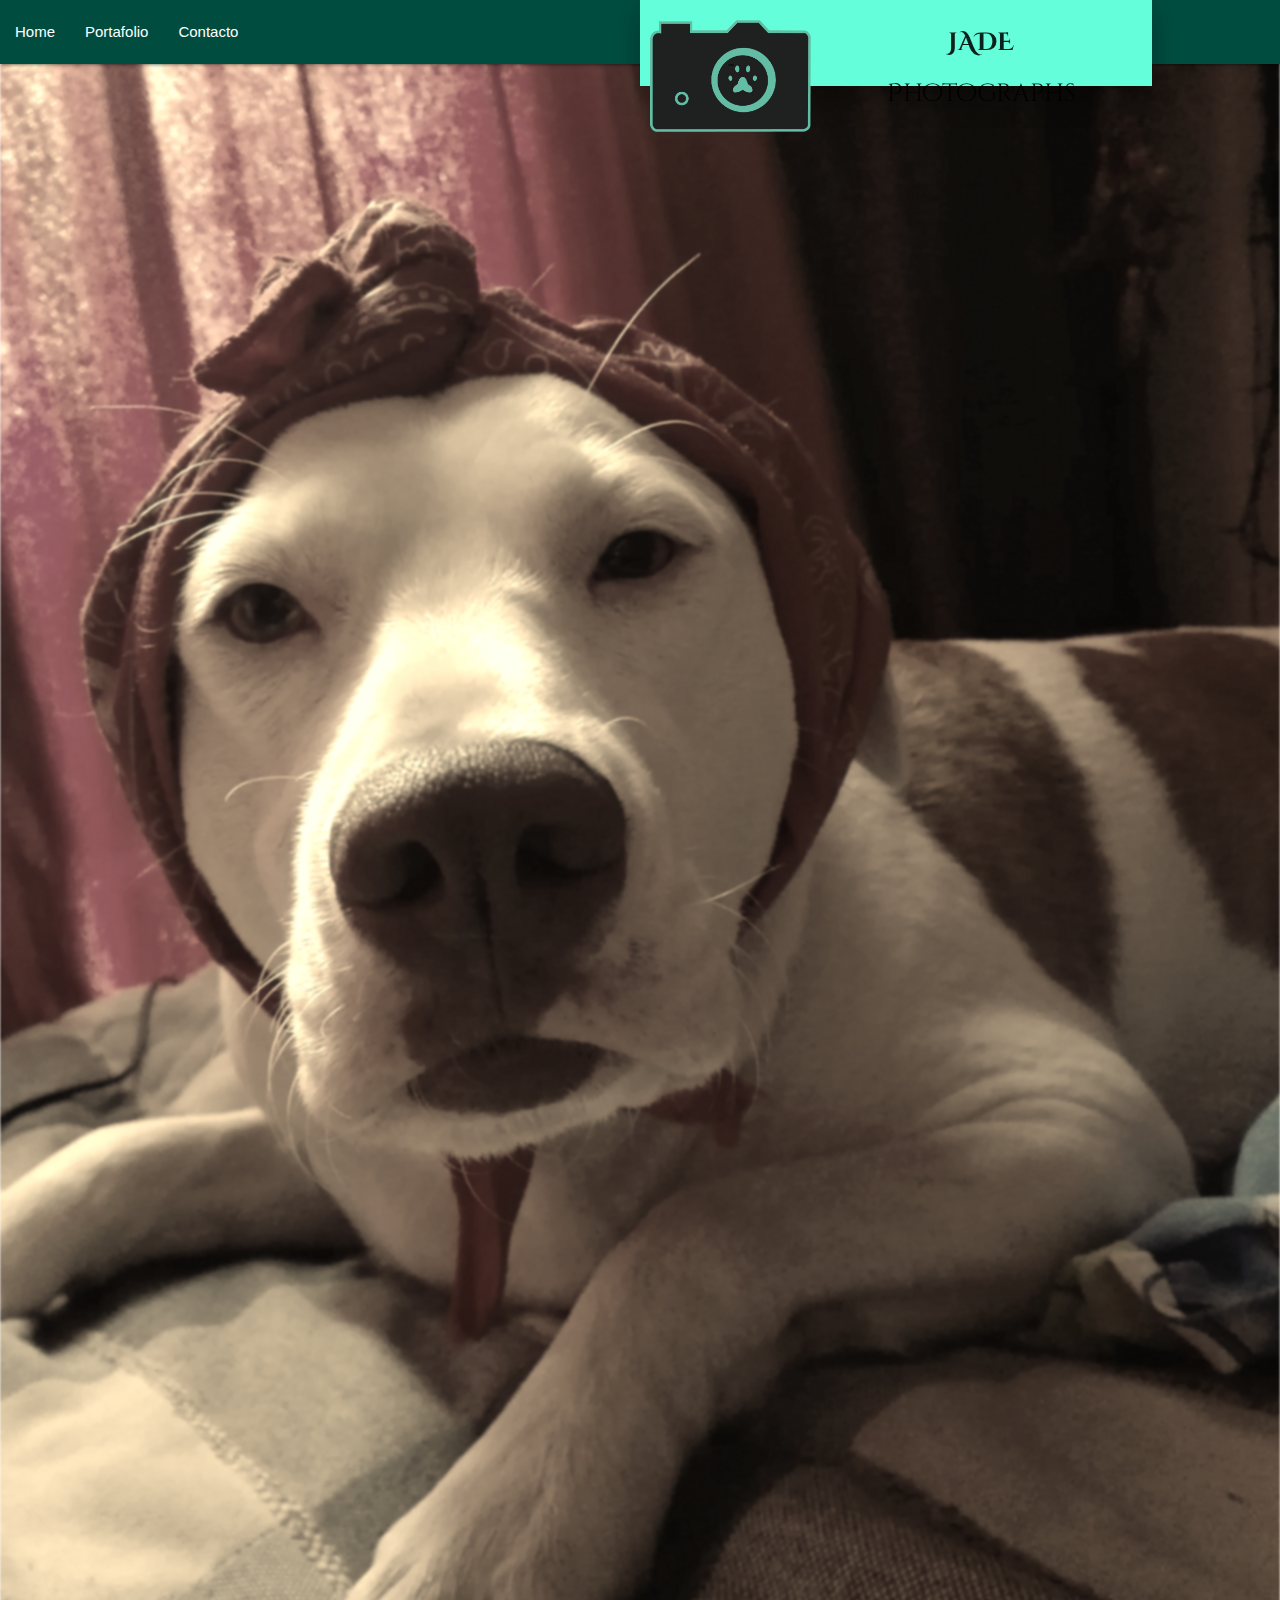
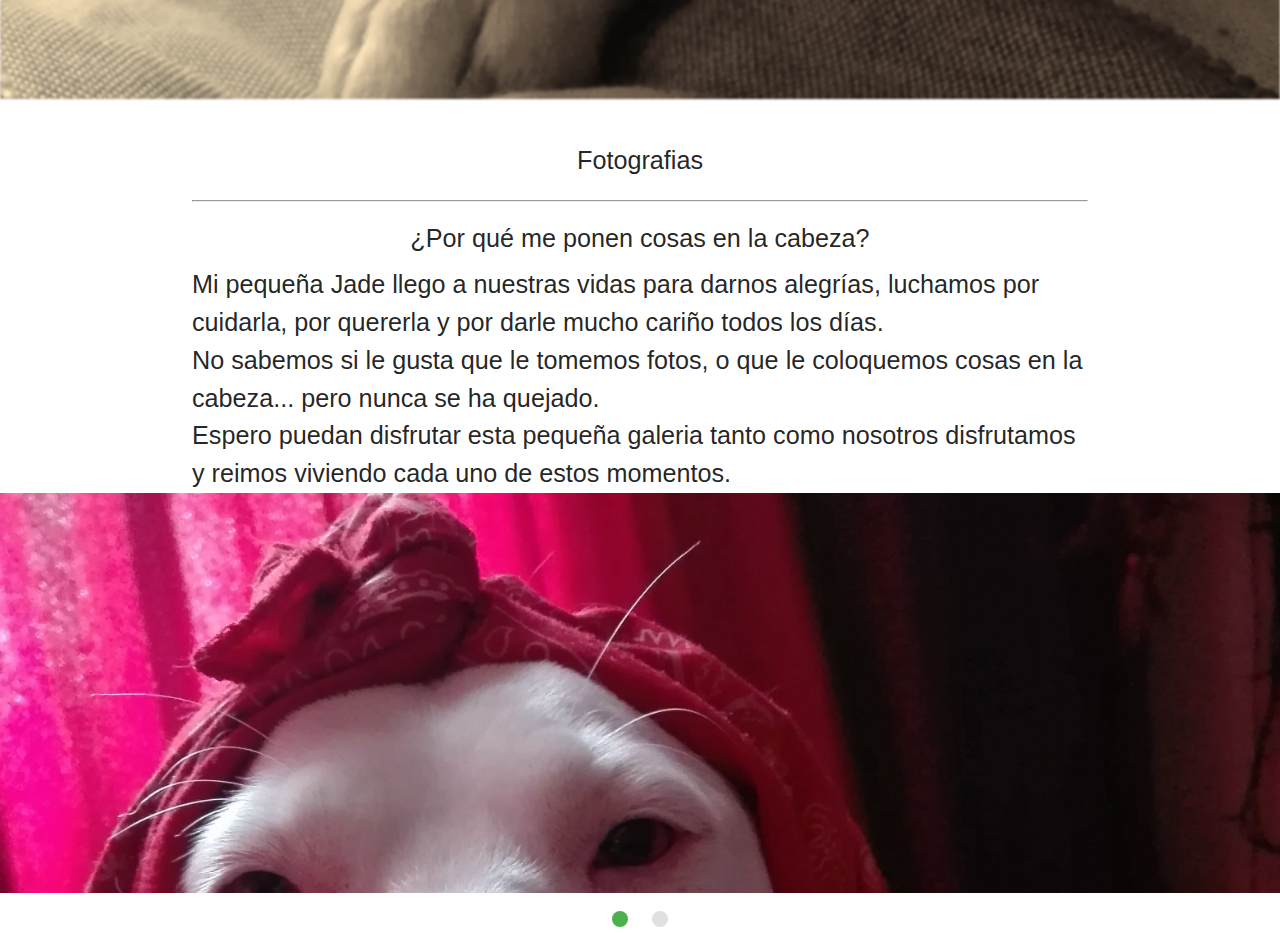
==== HTML/index.html @ 7fdda770 "Remaquetación" ====
<!DOCTYPE html>
<html lang="es">
  <head>
    <title></title>
    <!--METADATA-->
    <meta charset="utf-8">
    <meta name="viewport" content="width=device-width, initial-scale=1.0">
    <meta name="author" content="MAOMK MARKETING AND DESIGN">
    <!--Import our stylesheet-->
    <link rel="stylesheet" type="text/css" href="../CSS/main.css">
    <!--Import Materialize's stylesheet-->
    <link rel="stylesheet" type="text/css" href="../CSS/materialize.css">
    <!--Import JQuery-->
    <script src="../JS/jquery-3.3.1.js"></script>
    <!--Import our own JS-->
    <script src="../JS/app.js"> </script>
    <!--Import materialize´s icons-->
    <link href="https://fonts.googleapis.com/icon?family=Material+Icons" rel="stylesheet">
    <!--Import materialize's JS-->
    <script src="../JS/materialize.min.js"></script>
  </head>
  <body>
    <header>
      <div class="navbar-fixed">
        <nav>
          <div class="nav-wrapper teal darken-4"><a class="sidenav-trigger" data-target="mobile-demo" href="#"><i class="material-icons">menu</i></a>
            <ul class="nav-mobile center hide-on-med-and-down">
              <li><a href="index.html">Home</a></li>
              <li><a href="portafolio.html">Portafolio</a></li>
              <li><a href="contacto.html">Contacto</a></li>
            </ul>
          </div>
          <ul class="sidenav" id="mobile-demo">
            <li><a href="index.html">Home</a></li>
            <li><a href="portafolio.html">Portafolio</a></li>
            <li><a href="contacto.html">Contacto</a></li>
          </ul>
        </nav>
      </div>
      <div class="brand-container teal accent-2 z-depth-4">
        <div class="row">
          <div class="logo-container col s4"><img class="logo-img responsive-img" src="../Images/Logo.png"></div>
          <div class="brand-text col s8 center-align">
            <h3 class="brand-title flow-text">JADE</h3>
            <h4 class="brand-subtitle flow-text hide-on-med-and-down">Photographs</h4>
          </div>
        </div>
      </div>
    </header>
    <section id="section-banner">
      <picture class="banner-img-container"><img class="responsive-img" id="banner-img" src="../Images/jade-cabeza1.jpg" alt="Foto de Jade" title="Foto de Jade"></picture>
    </section>
    <section class="container" id="section-photos">
      <h1 class="section-photos-title center-align flow-text">Fotografias   </h1>
      <hr>
      <h4 class="flow-text center-align">¿Por qué me ponen cosas en la cabeza?</h4>
      <p class="flow-text">Mi pequeña Jade llego a nuestras vidas para darnos alegrías, luchamos por cuidarla, por quererla y por darle mucho cariño todos los días.</p>
      <p class="flow-text">No sabemos si le gusta que le tomemos fotos, o que le coloquemos cosas en la cabeza... pero nunca se ha quejado.</p>
      <p class="flow-text">Espero puedan disfrutar esta pequeña galeria tanto como nosotros disfrutamos y reimos viviendo cada uno de estos momentos.</p>
    </section>
    <div class="gallery-container">
      <div class="slider-container">
        <div class="slider">
          <ul class="slides">
            <li><img class="materialboxed gallery-img" src="../Images/jade-cabeza1.jpg">
              <li><img class="materialboxed gallery-img" src="../Images/jade-cabeza1.jpg"></li>
            </li>
          </ul>
        </div>
      </div>
    </div>
  </body>
</html>
---- CSS/main.css ----
@import url("https://fonts.googleapis.com/css?family=Cinzel+Decorative|EB+Garamond|Source+Code+Pro");
* {
  margin: 0;
  padding: 0;
  -webkit-box-sizing: border-box;
  box-sizing: border-box; }

.navbar-fixed:first-child {
  position: absolute; }

.brand-container {
  display: -webkit-box;
  display: -ms-flexbox;
  display: flex;
  height: 9.5vh;
  width: 40%;
  position: fixed;
  top: 0;
  left: 50%;
  z-index: 997;
  font-family: "Cinzel Decorative", cursive; }

.logo-container {
  height: 64px;
  padding: 0 0 0 10px !important; }

.logo-img {
  height: 100%;
  margin-top: 20px; }

.brand-title {
  font-weight: 600; }

#banner-img {
  margin-top: -8px;
  -webkit-filter: sepia(80%) blur(1px);
  filter: sepia(80%) blur(1px); }
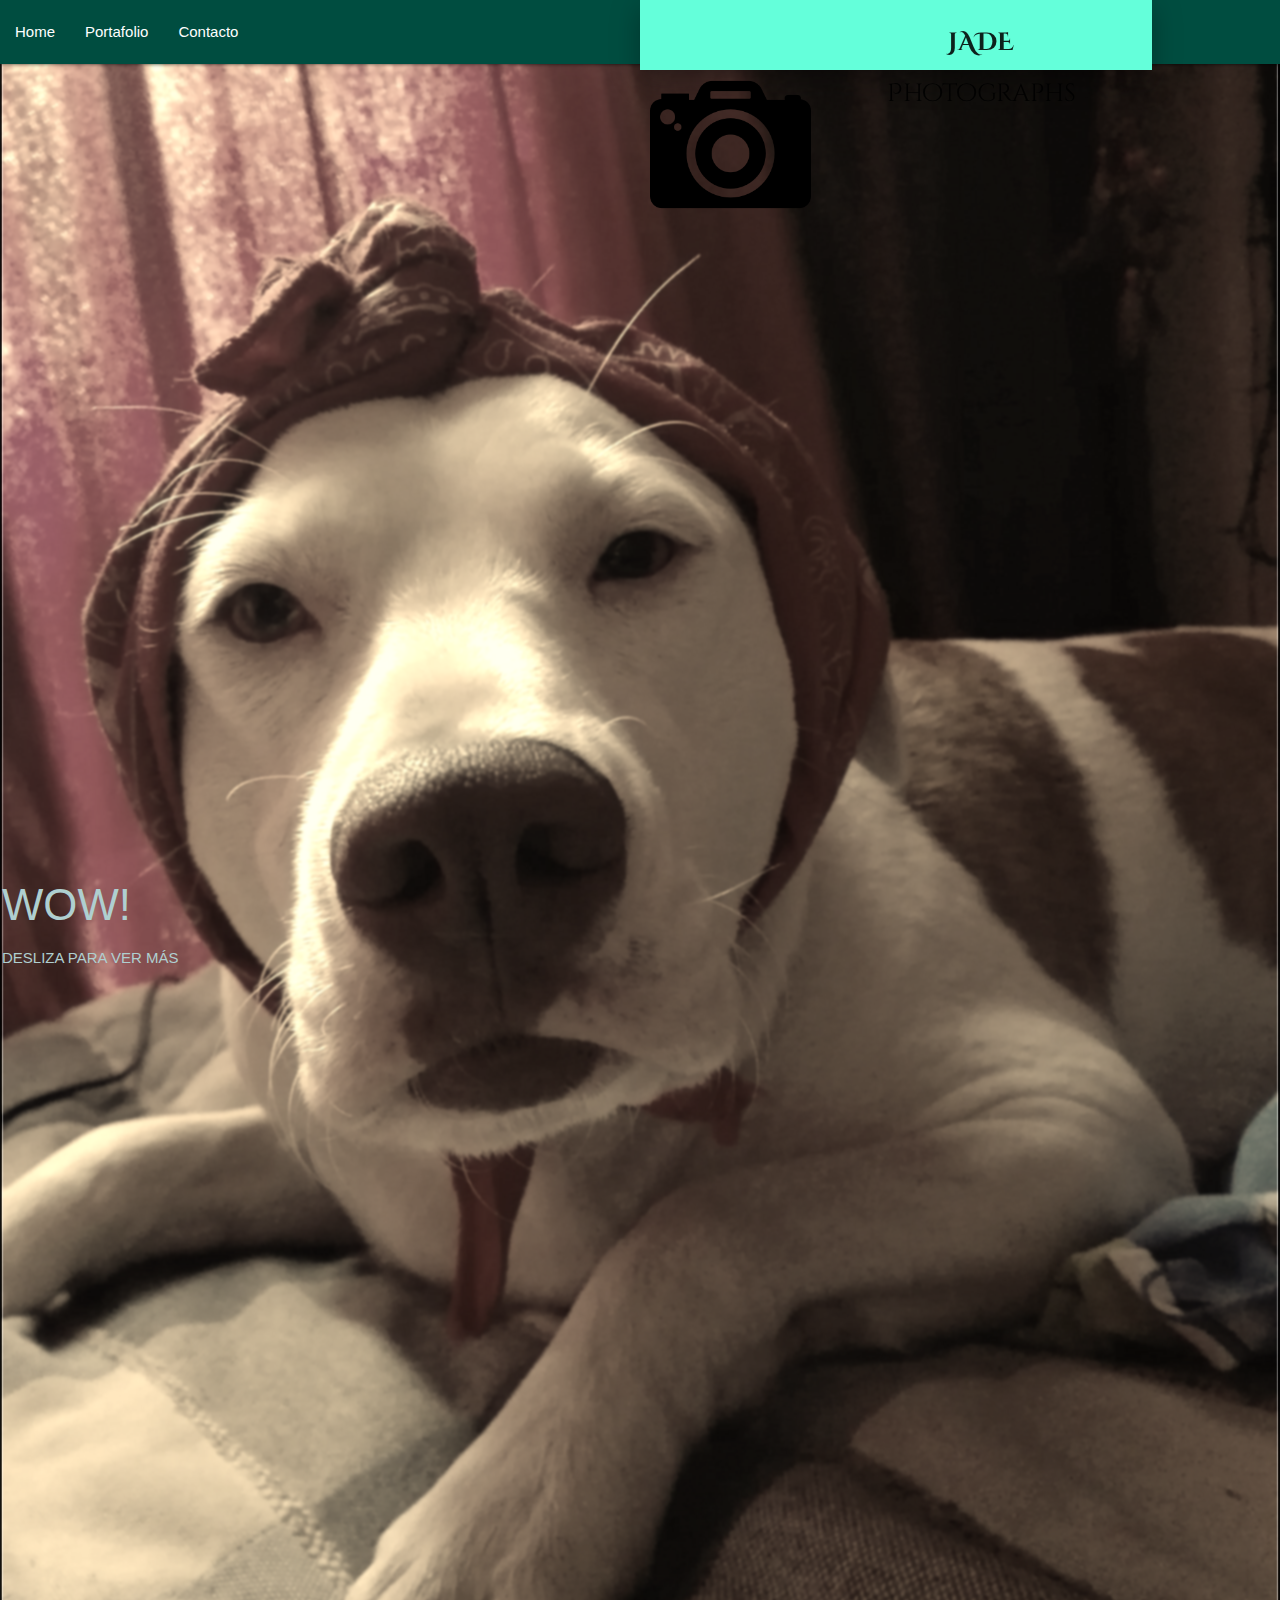
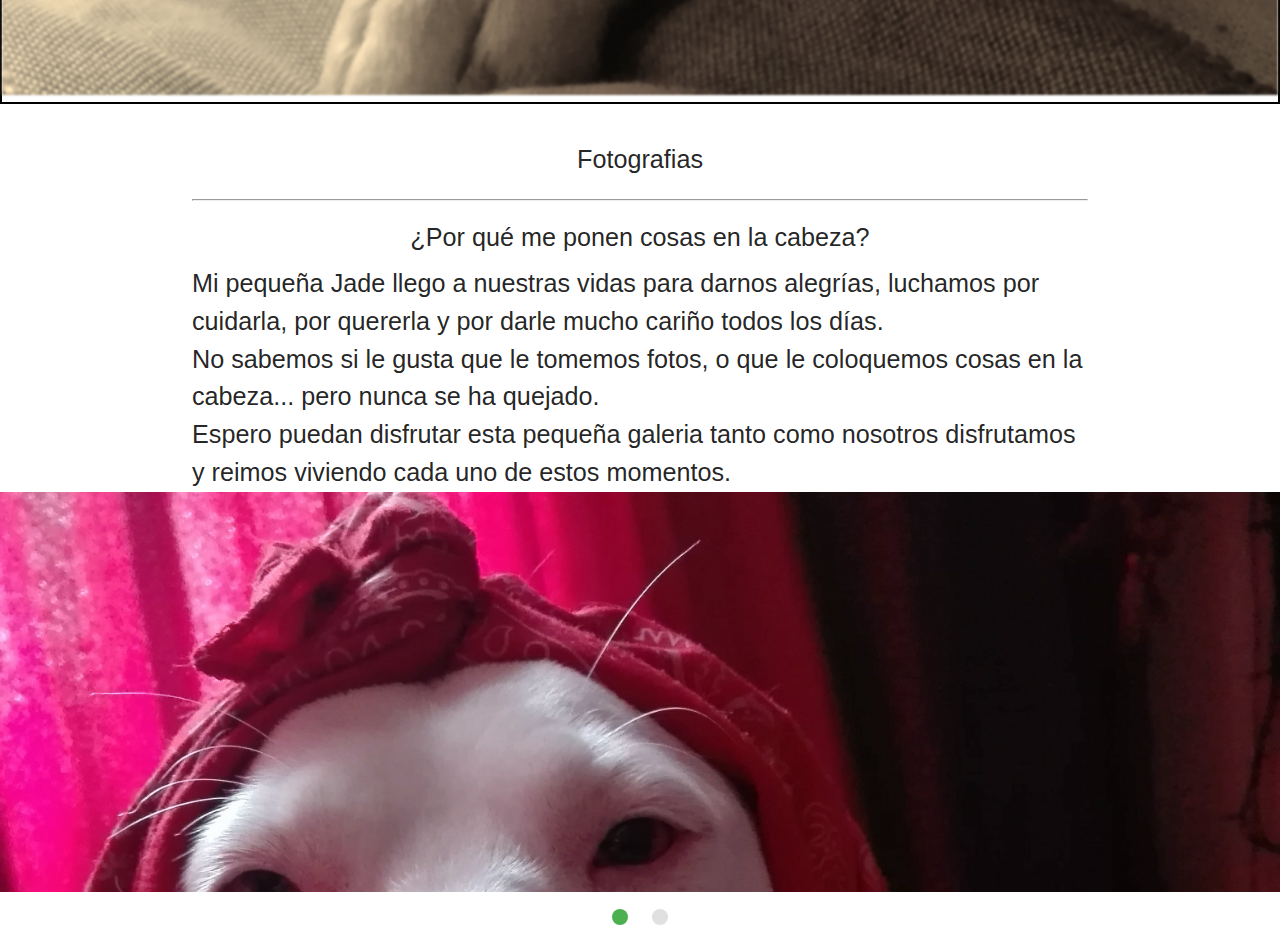
==== commit 048b9c1c: "Se modifica todo" ====
--- a/HTML/index.html
+++ b/HTML/index.html
@@ -39,7 +39,7 @@
       </div>
       <div class="brand-container teal accent-2 z-depth-4">
         <div class="row">
-          <div class="logo-container col s4"><img class="logo-img responsive-img" src="../Images/Logo.png"></div>
+          <div class="logo-container col s4"><img class="logo-img responsive-img" src="../Images/Logo1.png"></div>
           <div class="brand-text col s8 center-align">
             <h3 class="brand-title flow-text">JADE</h3>
             <h4 class="brand-subtitle flow-text hide-on-med-and-down">Photographs</h4>
@@ -49,6 +49,10 @@
     </header>
     <section id="section-banner">
       <picture class="banner-img-container"><img class="responsive-img" id="banner-img" src="../Images/jade-cabeza1.jpg" alt="Foto de Jade" title="Foto de Jade"></picture>
+      <div class="banner-txt-container"> 
+        <h3 class="banner-tittle">WOW!</h3>
+        <smal class="banner-txt-cub">DESLIZA PARA VER MÁS</smal>
+      </div>
     </section>
     <section class="container" id="section-photos">
       <h1 class="section-photos-title center-align flow-text">Fotografias   </h1>
--- a/CSS/main.css
+++ b/CSS/main.css
@@ -1,13 +1,17 @@
+@charset "UTF-8";
 @import url("https://fonts.googleapis.com/css?family=Cinzel+Decorative|EB+Garamond|Source+Code+Pro");
+/*-----Estilos generales-----*/
 * {
   margin: 0;
   padding: 0;
   -webkit-box-sizing: border-box;
   box-sizing: border-box; }
 
+/*-----Estilos de la barra de navegación-----*/
 .navbar-fixed:first-child {
   position: absolute; }
 
+/*-----Estilo adorno nav-----*/
 .brand-container {
   display: -webkit-box;
   display: -ms-flexbox;
@@ -18,20 +22,33 @@
   top: 0;
   left: 50%;
   z-index: 997;
-  font-family: "Cinzel Decorative", cursive; }
+  font-family: "Cinzel Decorative", cursive;
+  max-height: 70px; }
 
 .logo-container {
-  height: 64px;
+  height: 100%;
   padding: 0 0 0 10px !important; }
 
 .logo-img {
   height: 100%;
-  margin-top: 20px; }
+  margin-top: 40%; }
 
 .brand-title {
-  font-weight: 600; }
+  font-weight: bolder; }
 
+/*-----Estilos Banner-----*/
 #banner-img {
   margin-top: -8px;
   -webkit-filter: sepia(80%) blur(1px);
   filter: sepia(80%) blur(1px); }
+
+#section-banner {
+  position: relative;
+  border: 2px solid black; }
+
+.banner-txt-container {
+  position: absolute;
+  top: 50%;
+  color: #afcfd0; }
+
+/*-----Estilos de seccion-----*/
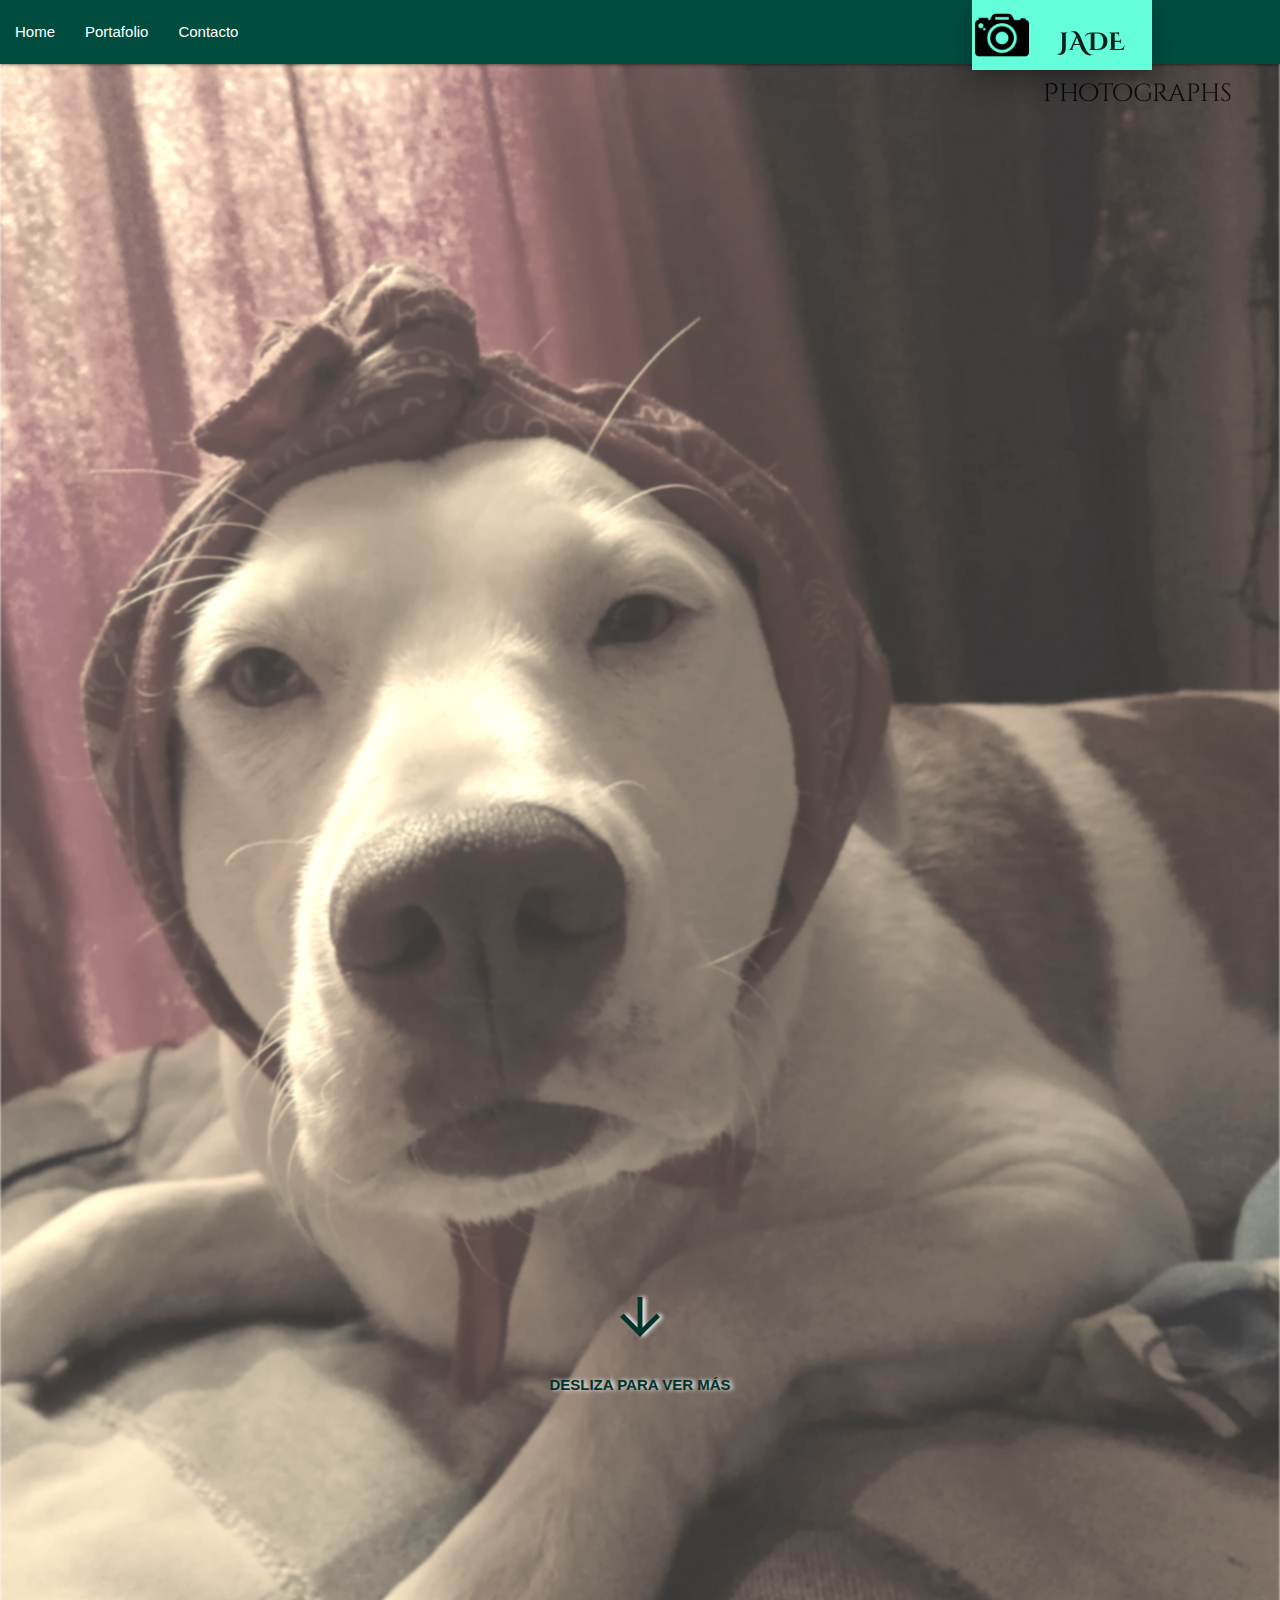
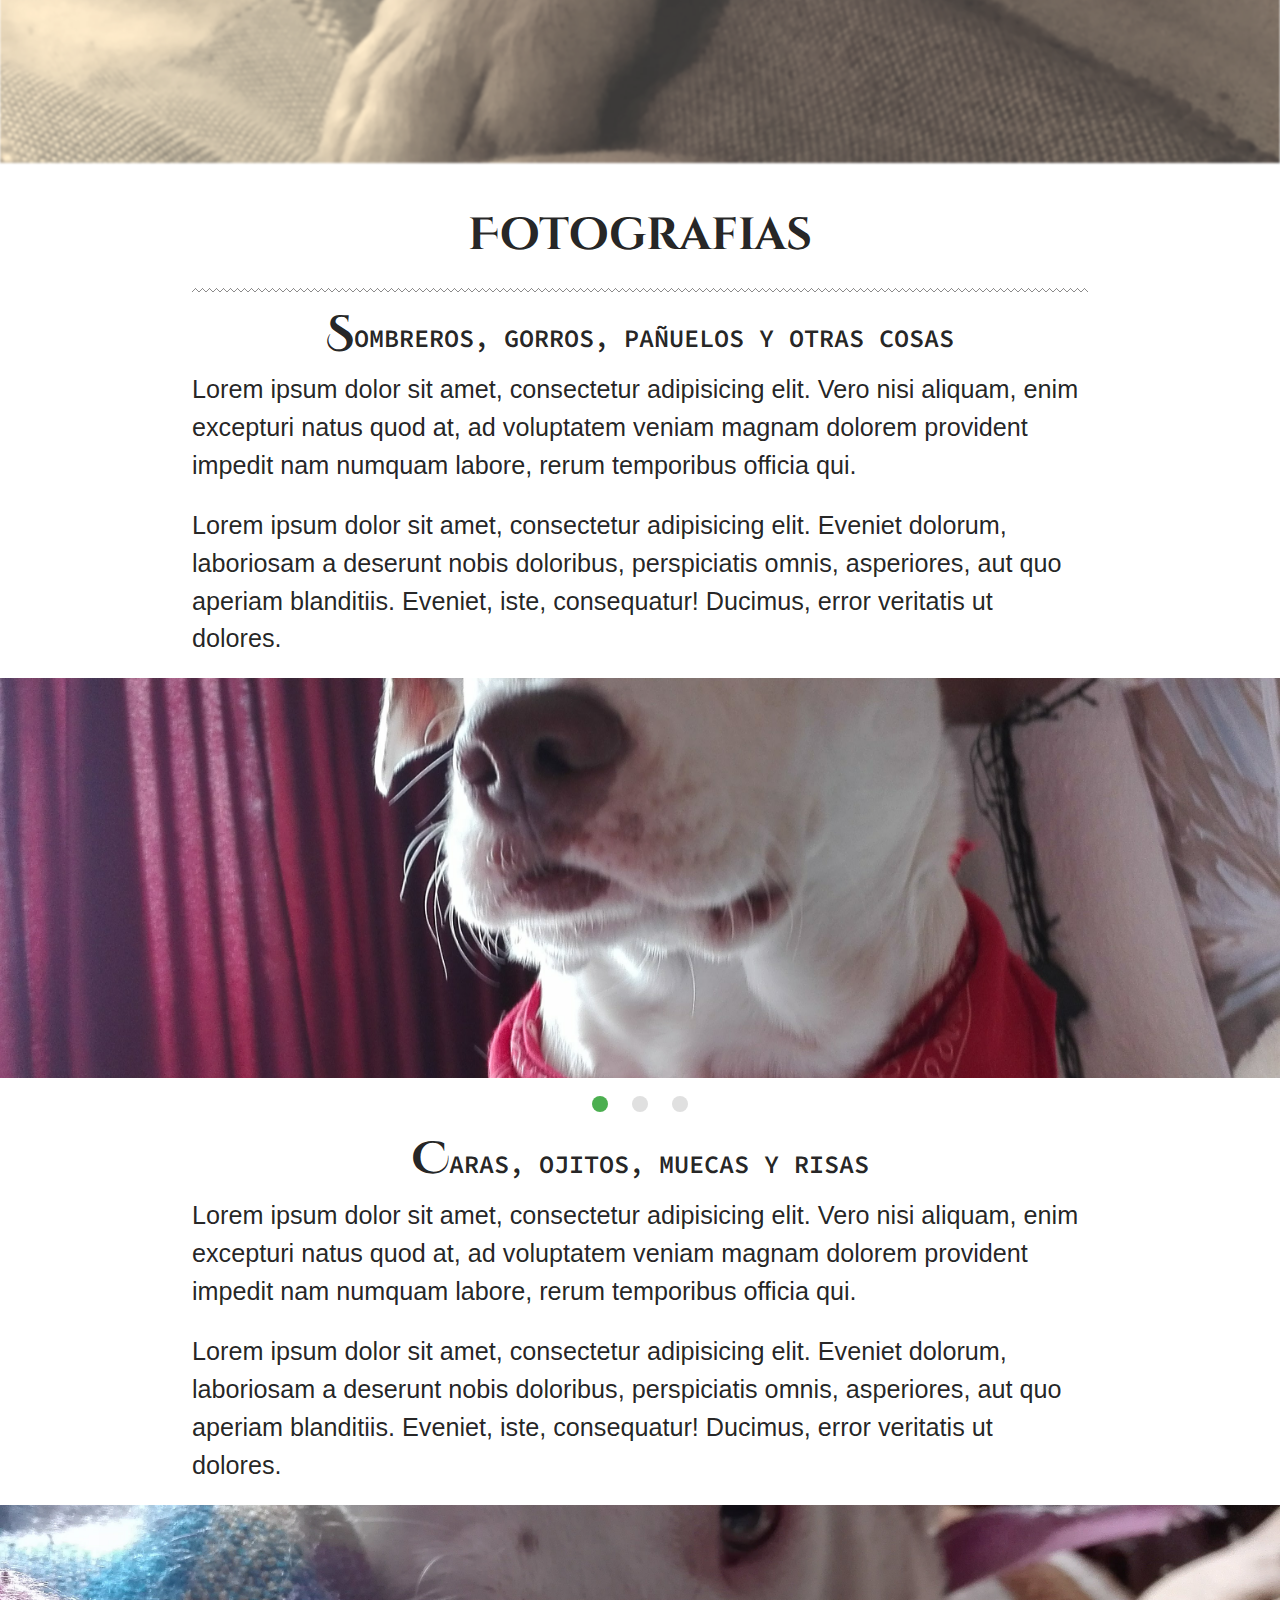
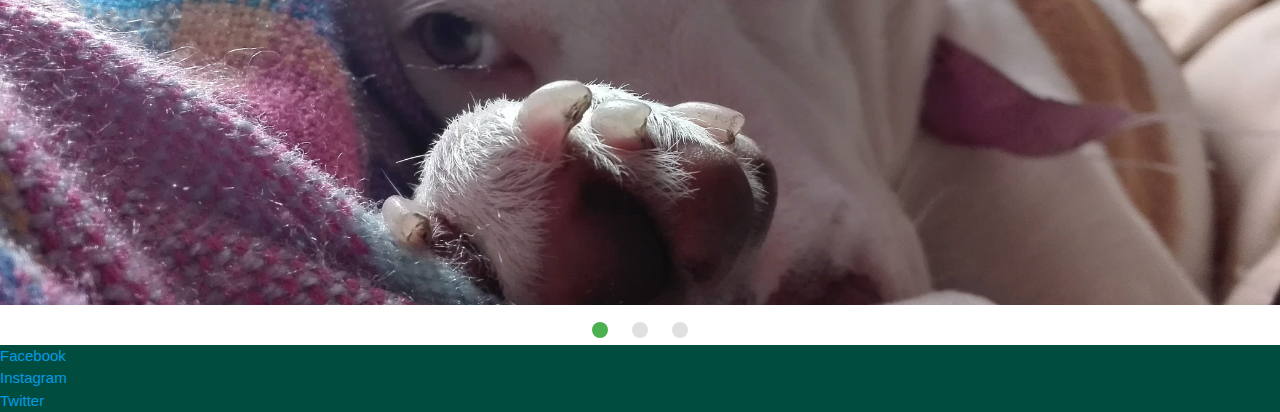
==== commit 7390da09: "First Mobile" ====
--- a/HTML/index.html
+++ b/HTML/index.html
@@ -23,23 +23,23 @@
     <header>
       <div class="navbar-fixed">
         <nav>
-          <div class="nav-wrapper teal darken-4"><a class="sidenav-trigger" data-target="mobile-demo" href="#"><i class="material-icons">menu</i></a>
+          <div class="nav-wrapper teal darken-4"><a class="sidenav-trigger" data-target="slide-out" href="#"><i class="material-icons">menu</i></a>
             <ul class="nav-mobile center hide-on-med-and-down">
               <li><a href="index.html">Home</a></li>
               <li><a href="portafolio.html">Portafolio</a></li>
               <li><a href="contacto.html">Contacto</a></li>
             </ul>
           </div>
-          <ul class="sidenav" id="mobile-demo">
-            <li><a href="index.html">Home</a></li>
-            <li><a href="portafolio.html">Portafolio</a></li>
-            <li><a href="contacto.html">Contacto</a></li>
-          </ul>
         </nav>
       </div>
+      <ul class="sidenav" id="slide-out">
+        <li><a href="index.html">Home</a></li>
+        <li><a href="portafolio.html">Portafolio</a></li>
+        <li><a href="contacto.html">Contacto</a></li>
+      </ul>
       <div class="brand-container teal accent-2 z-depth-4">
         <div class="row">
-          <div class="logo-container col s4"><img class="logo-img responsive-img" src="../Images/Logo1.png"></div>
+          <div class="logo-container col s4"><img class="logo-img" src="../Images/Logo1.png"></div>
           <div class="brand-text col s8 center-align">
             <h3 class="brand-title flow-text">JADE</h3>
             <h4 class="brand-subtitle flow-text hide-on-med-and-down">Photographs</h4>
@@ -50,28 +50,56 @@
     <section id="section-banner">
       <picture class="banner-img-container"><img class="responsive-img" id="banner-img" src="../Images/jade-cabeza1.jpg" alt="Foto de Jade" title="Foto de Jade"></picture>
       <div class="banner-txt-container"> 
-        <h3 class="banner-tittle">WOW!</h3>
+        <h3 class="center-align"> <i class="medium material-icons">arrow_downward</i></h3>
         <smal class="banner-txt-cub">DESLIZA PARA VER MÁS</smal>
       </div>
     </section>
     <section class="container" id="section-photos">
       <h1 class="section-photos-title center-align flow-text">Fotografias   </h1>
-      <hr>
-      <h4 class="flow-text center-align">¿Por qué me ponen cosas en la cabeza?</h4>
-      <p class="flow-text">Mi pequeña Jade llego a nuestras vidas para darnos alegrías, luchamos por cuidarla, por quererla y por darle mucho cariño todos los días.</p>
-      <p class="flow-text">No sabemos si le gusta que le tomemos fotos, o que le coloquemos cosas en la cabeza... pero nunca se ha quejado.</p>
-      <p class="flow-text">Espero puedan disfrutar esta pequeña galeria tanto como nosotros disfrutamos y reimos viviendo cada uno de estos momentos.</p>
+      <hr class="style12">
+      <h4 class="flow-text gallery-title">Sombreros, gorros, pañuelos y otras cosas</h4>
+      <p class="flow-text">Lorem ipsum dolor sit amet, consectetur adipisicing elit. Vero nisi aliquam, enim excepturi natus quod at, ad voluptatem veniam magnam dolorem provident impedit nam numquam labore, rerum temporibus officia qui.</p><br>
+      <p class="flow-text"> Lorem ipsum dolor sit amet, consectetur adipisicing elit. Eveniet dolorum, laboriosam a deserunt nobis doloribus, perspiciatis omnis, asperiores, aut quo aperiam blanditiis. Eveniet, iste, consequatur! Ducimus, error veritatis ut dolores.</p>
     </section>
-    <div class="gallery-container">
+    <section>
       <div class="slider-container">
         <div class="slider">
           <ul class="slides">
-            <li><img class="materialboxed gallery-img" src="../Images/jade-cabeza1.jpg">
-              <li><img class="materialboxed gallery-img" src="../Images/jade-cabeza1.jpg"></li>
+            <li><img class="gallery-img" src="../Images/fotos/Photos/jade-cabeza/jade-cabeza2.jpg"></li>
+            <li><img class="gallery-img" src="../Images/fotos/Photos/jade-cabeza/jade-cabeza6.jpg"></li>
+            <li><img class="gallery-img" src="../Images/fotos/Photos/jade-cabeza/jade-cabeza7.png">
+              <div class="caption center-align" id="img-link">
+                <div id="slider-text">
+                  <h3>Si quieres ver más</h3><a class="light grey-text text-lighten-3" href="!#">click acá!</a>
+                </div>
+              </div>
             </li>
           </ul>
         </div>
       </div>
-    </div>
+    </section>
+    <section class="container" id="section-photos"> 
+      <h4 class="flow-text gallery-title">Caras, ojitos, muecas y risas</h4>
+      <p class="flow-text">Lorem ipsum dolor sit amet, consectetur adipisicing elit. Vero nisi aliquam, enim excepturi natus quod at, ad voluptatem veniam magnam dolorem provident impedit nam numquam labore, rerum temporibus officia qui.</p><br>
+      <p class="flow-text"> Lorem ipsum dolor sit amet, consectetur adipisicing elit. Eveniet dolorum, laboriosam a deserunt nobis doloribus, perspiciatis omnis, asperiores, aut quo aperiam blanditiis. Eveniet, iste, consequatur! Ducimus, error veritatis ut dolores.</p>
+    </section>
+    <section>
+      <div class="slider-container">
+        <div class="slider">
+          <ul class="slides">
+            <li><img class="gallery-img" src="../Images/fotos/Photos/jade-cara/jade-cara1.jpg"></li>
+            <li><img class="gallery-img" src="../Images/fotos/Photos/jade-cara/jade-cara2.jpg"></li>
+            <li><img class="gallery-img" src="../Images/fotos/Photos/jade-cara/jade-cara3.jpg">
+              <div class="caption center-align" id="img-link">
+                <div id="slider-text">
+                  <h3>Si quieres ver más</h3><a class="light grey-text text-lighten-3" href="!#">click acá!</a>
+                </div>
+              </div>
+            </li>
+          </ul>
+        </div>
+      </div>
+    </section>
+    <footer class="teal darken-4"><a href="#">Facebook</a><br><a href="#">Instagram</a><br><a href="#">Twitter</a></footer>
   </body>
 </html>--- a/CSS/main.css
+++ b/CSS/main.css
@@ -8,30 +8,27 @@
   box-sizing: border-box; }
 
 /*-----Estilos de la barra de navegación-----*/
-.navbar-fixed:first-child {
-  position: absolute; }
-
 /*-----Estilo adorno nav-----*/
 .brand-container {
-  display: -webkit-box;
-  display: -ms-flexbox;
-  display: flex;
-  height: 9.5vh;
-  width: 40%;
+  width: 20vh;
   position: fixed;
   top: 0;
-  left: 50%;
+  right: 10%;
   z-index: 997;
   font-family: "Cinzel Decorative", cursive;
   max-height: 70px; }
 
 .logo-container {
-  height: 100%;
-  padding: 0 0 0 10px !important; }
+  height: 70px;
+  padding: 0 0.2rem !important; }
 
 .logo-img {
-  height: 100%;
-  margin-top: 40%; }
+  width: 100%;
+  position: relative;
+  top: 50%;
+  -webkit-transform: translateY(-50%);
+  -ms-transform: translateY(-50%);
+  transform: translateY(-50%); }
 
 .brand-title {
   font-weight: bolder; }
@@ -40,15 +37,67 @@
 #banner-img {
   margin-top: -8px;
   -webkit-filter: sepia(80%) blur(1px);
-  filter: sepia(80%) blur(1px); }
+  filter: sepia(80%) blur(1px);
+  opacity: 0.8; }
 
 #section-banner {
-  position: relative;
-  border: 2px solid black; }
+  position: relative; }
 
 .banner-txt-container {
   position: absolute;
-  top: 50%;
-  color: #afcfd0; }
+  top: 70%;
+  left: 50%;
+  -webkit-transform: translateX(-50%);
+  -ms-transform: translateX(-50%);
+  transform: translateX(-50%);
+  color: #02342c;
+  text-shadow: 3px 0px 4px #fff;
+  font-weight: 700; }
 
 /*-----Estilos de seccion-----*/
+.section-photos-title {
+  font-family: "Cinzel Decorative", cursive;
+  font-weight: bolder;
+  font-size: 3rem !important; }
+
+.gallery-title::first-letter {
+  font-size: 3rem !important;
+  font-family: "Cinzel Decorative", cursive; }
+
+.gallery-title {
+  text-transform: uppercase !important;
+  text-align: center;
+  font-family: "Source Code Pro", monospace;
+  line-height: 1.5em;
+  font-weight: 600; }
+
+.slider-container {
+  min-width: 100%;
+  margin-top: 20px;
+  position: relative; }
+
+hr.style12 {
+  height: 6px;
+  background: url(../Images/hr.png) repeat-x 0 0;
+  border: 0; }
+
+#img-link {
+  top: 0;
+  left: 0;
+  width: 100%;
+  height: 100%;
+  background-color: rgba(19, 57, 57, 0.89); }
+
+#slider-text {
+  color: #69e2da;
+  text-decoration: none;
+  position: relative;
+  top: 50%;
+  -webkit-transform: translateY(-50%);
+  -ms-transform: translateY(-50%);
+  transform: translateY(-50%);
+  font-family: "EB Garamond", serif; }
+
+#slider-text a {
+  color: #69e2da;
+  font-family: "EB Garamond", serif; }
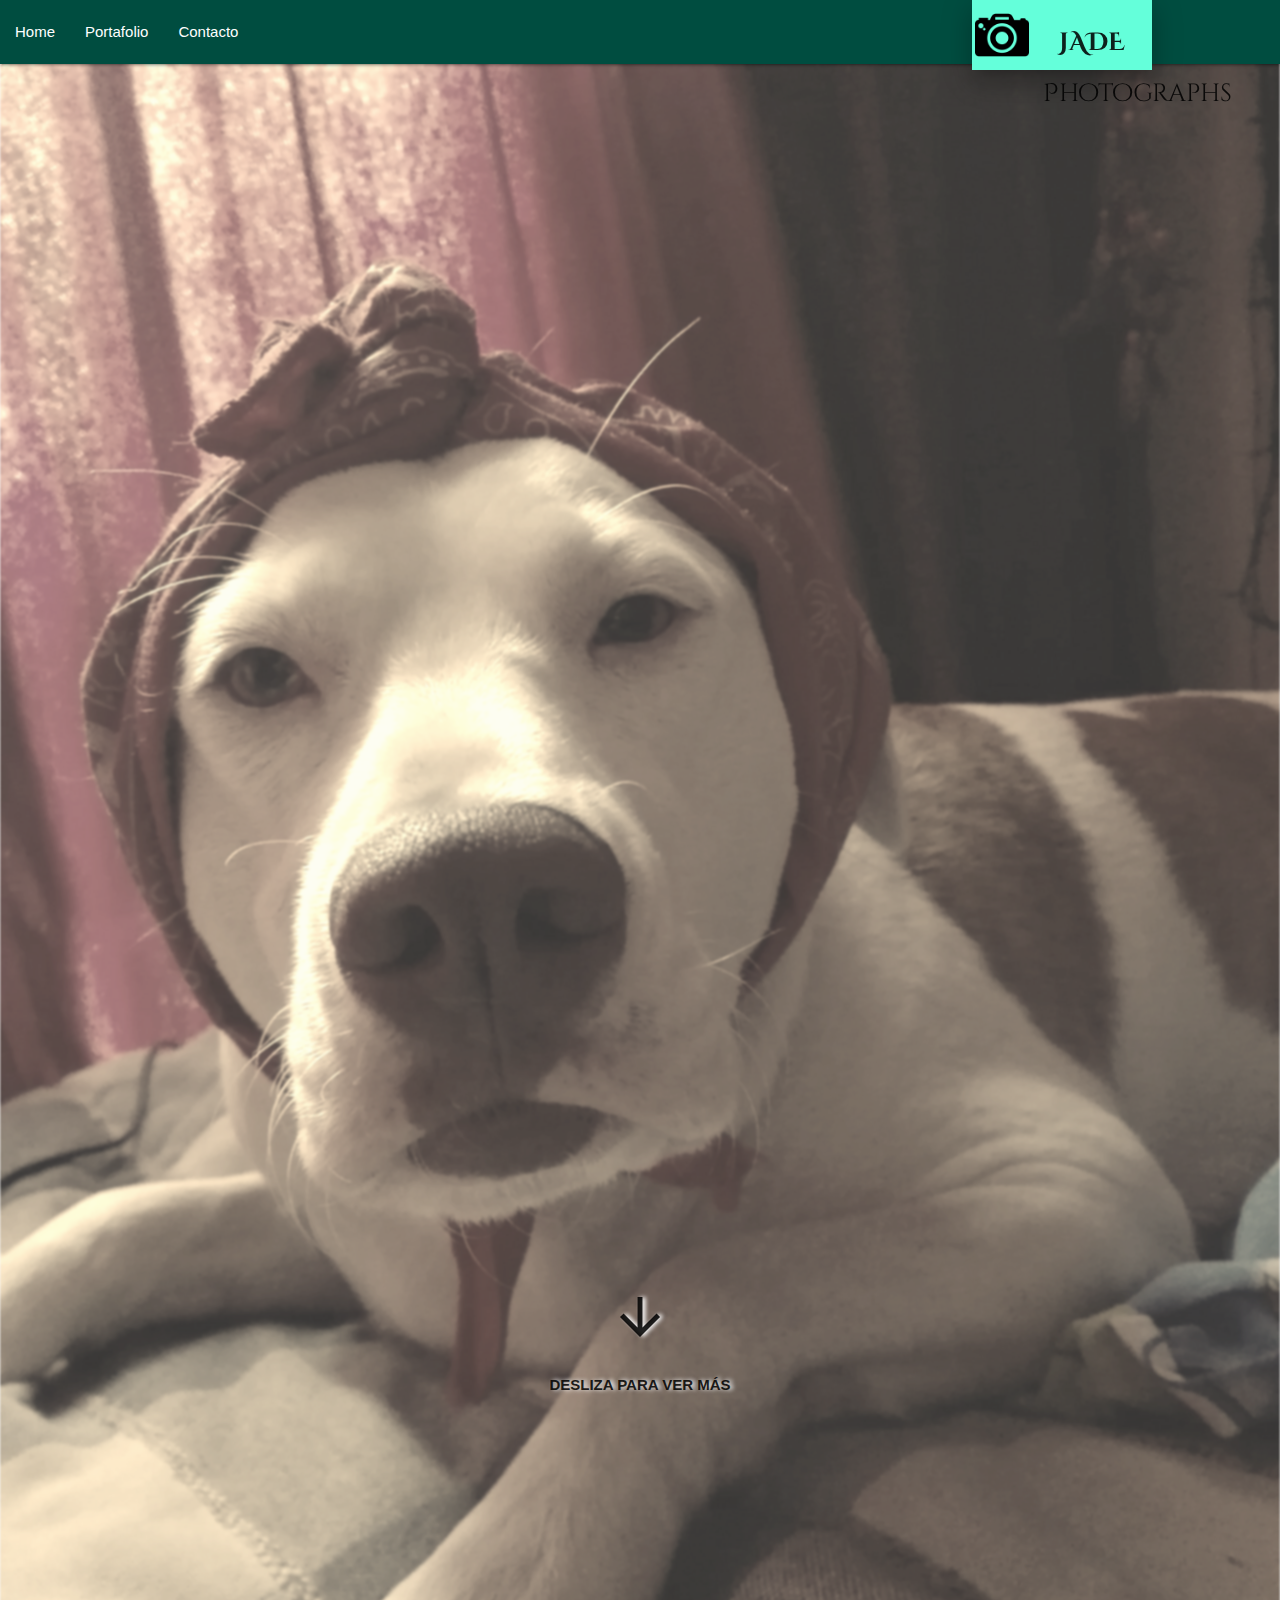
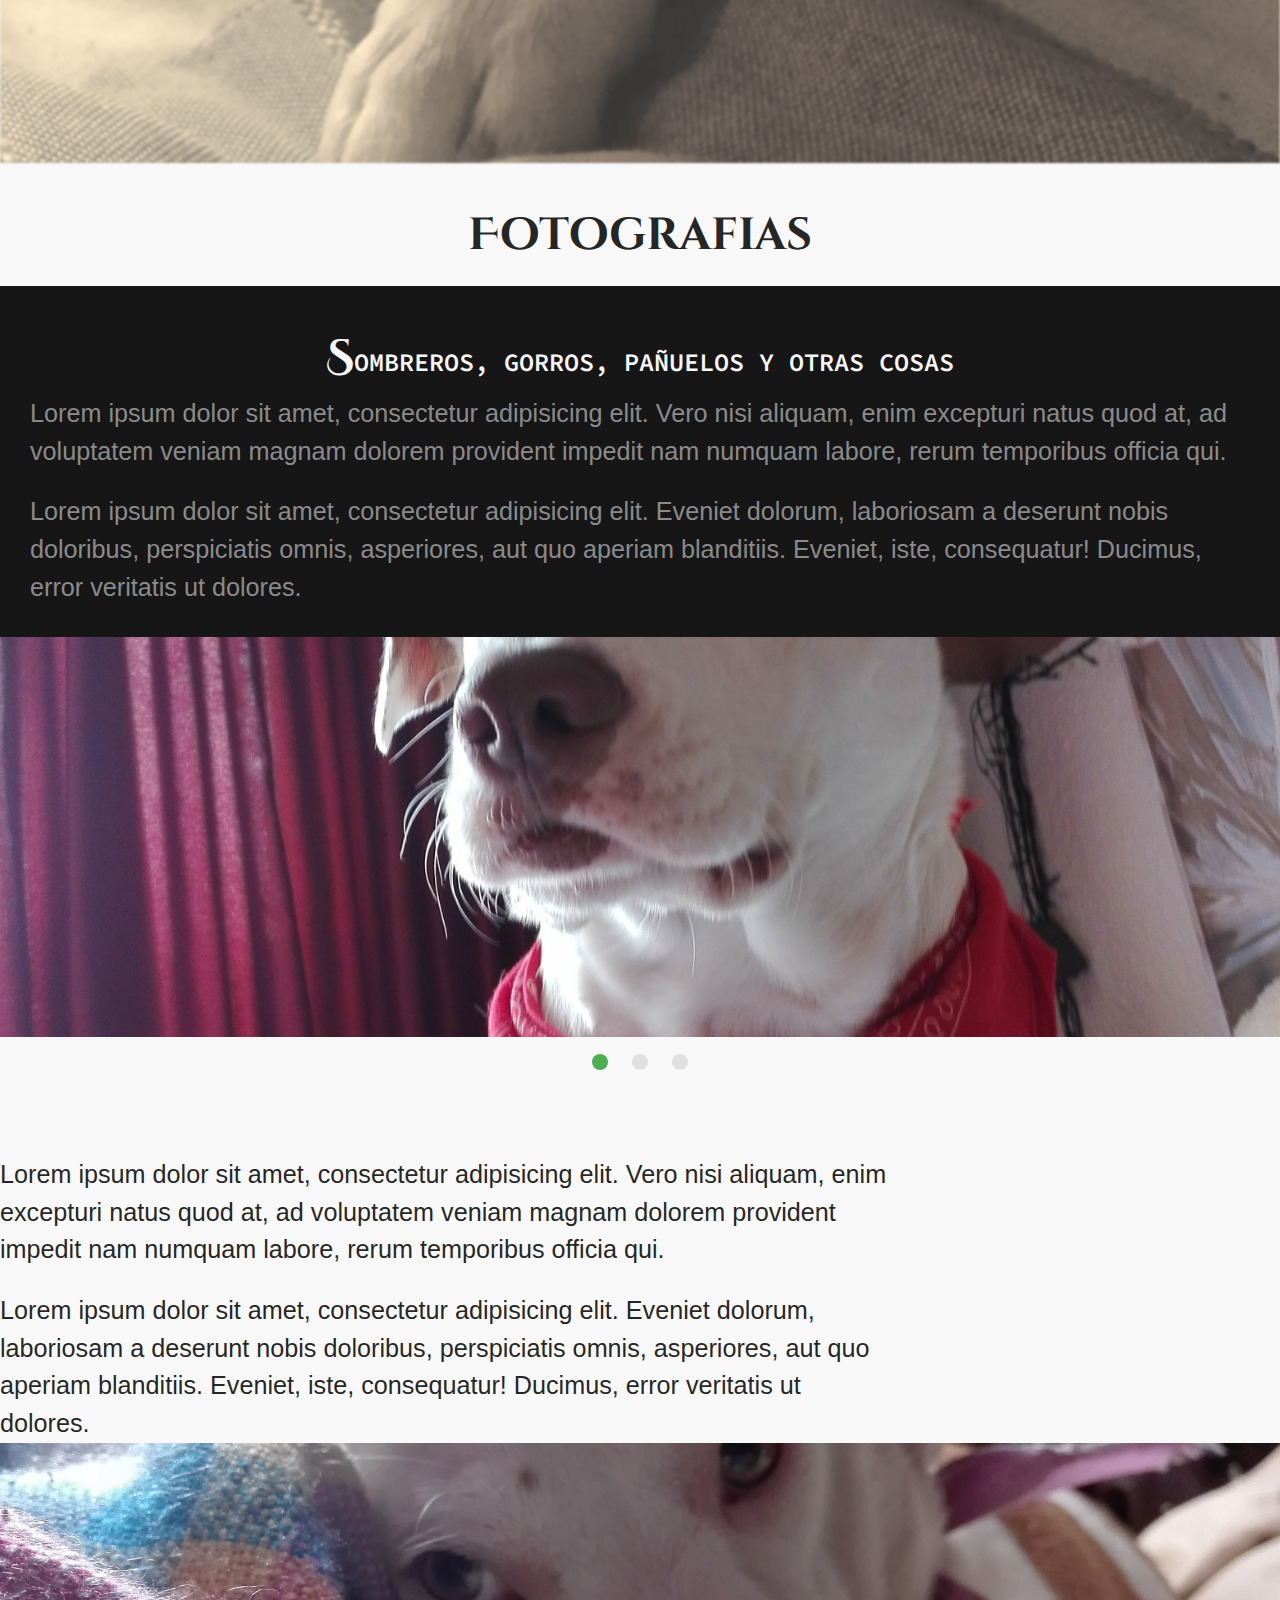
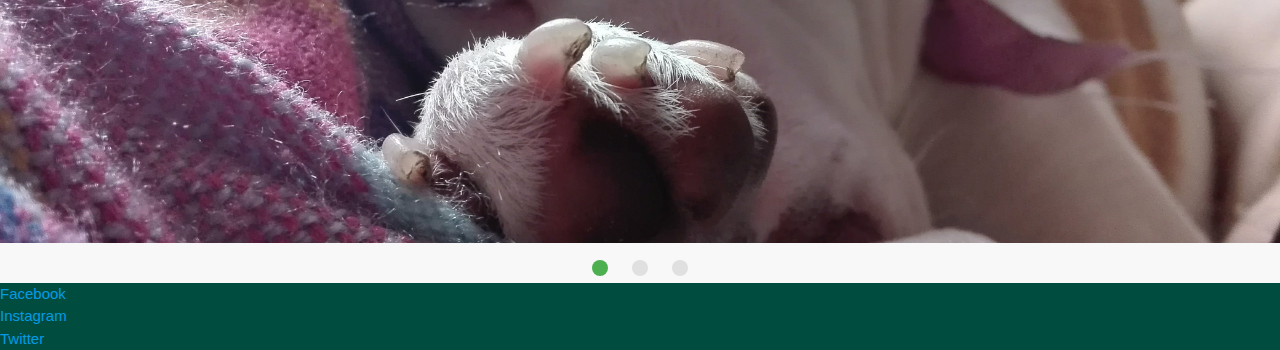
==== commit e26bbe84: "Cambio style" ====
--- a/HTML/index.html
+++ b/HTML/index.html
@@ -54,12 +54,13 @@
         <smal class="banner-txt-cub">DESLIZA PARA VER MÁS</smal>
       </div>
     </section>
-    <section class="container" id="section-photos">
+    <section id="section-photos">
       <h1 class="section-photos-title center-align flow-text">Fotografias   </h1>
-      <hr class="style12">
-      <h4 class="flow-text gallery-title">Sombreros, gorros, pañuelos y otras cosas</h4>
-      <p class="flow-text">Lorem ipsum dolor sit amet, consectetur adipisicing elit. Vero nisi aliquam, enim excepturi natus quod at, ad voluptatem veniam magnam dolorem provident impedit nam numquam labore, rerum temporibus officia qui.</p><br>
-      <p class="flow-text"> Lorem ipsum dolor sit amet, consectetur adipisicing elit. Eveniet dolorum, laboriosam a deserunt nobis doloribus, perspiciatis omnis, asperiores, aut quo aperiam blanditiis. Eveniet, iste, consequatur! Ducimus, error veritatis ut dolores.</p>
+      <div class="section-txt">
+        <h4 class="flow-text gallery-title">Sombreros, gorros, pañuelos y otras cosas</h4>
+        <p class="txt flow-text">Lorem ipsum dolor sit amet, consectetur adipisicing elit. Vero nisi aliquam, enim excepturi natus quod at, ad voluptatem veniam magnam dolorem provident impedit nam numquam labore, rerum temporibus officia qui.</p><br>
+        <p class="txt flow-text"> Lorem ipsum dolor sit amet, consectetur adipisicing elit. Eveniet dolorum, laboriosam a deserunt nobis doloribus, perspiciatis omnis, asperiores, aut quo aperiam blanditiis. Eveniet, iste, consequatur! Ducimus, error veritatis ut dolores.</p>
+      </div>
     </section>
     <section>
       <div class="slider-container">
--- a/CSS/main.css
+++ b/CSS/main.css
@@ -6,6 +6,9 @@
   padding: 0;
   -webkit-box-sizing: border-box;
   box-sizing: border-box; }
+
+body {
+  background-color: #f8f8f8; }
 
 /*-----Estilos de la barra de navegación-----*/
 /*-----Estilo adorno nav-----*/
@@ -50,7 +53,6 @@
   -webkit-transform: translateX(-50%);
   -ms-transform: translateX(-50%);
   transform: translateX(-50%);
-  color: #02342c;
   text-shadow: 3px 0px 4px #fff;
   font-weight: 700; }
 
@@ -60,21 +62,33 @@
   font-weight: bolder;
   font-size: 3rem !important; }
 
+#section-photos {
+  padding: 0 !important;
+  margin: 0 !important; }
+
 .gallery-title::first-letter {
   font-size: 3rem !important;
-  font-family: "Cinzel Decorative", cursive; }
+  font-family: "Cinzel Decorative", cursive;
+  width: 100%; }
 
 .gallery-title {
   text-transform: uppercase !important;
   text-align: center;
   font-family: "Source Code Pro", monospace;
   line-height: 1.5em;
-  font-weight: 600; }
+  font-weight: 600;
+  color: #f8f8f8; }
+
+.section-txt {
+  background-color: #161616;
+  padding: 2rem; }
 
 .slider-container {
   min-width: 100%;
-  margin-top: 20px;
   position: relative; }
+
+.txt {
+  color: #8b8b8b; }
 
 hr.style12 {
   height: 6px;
